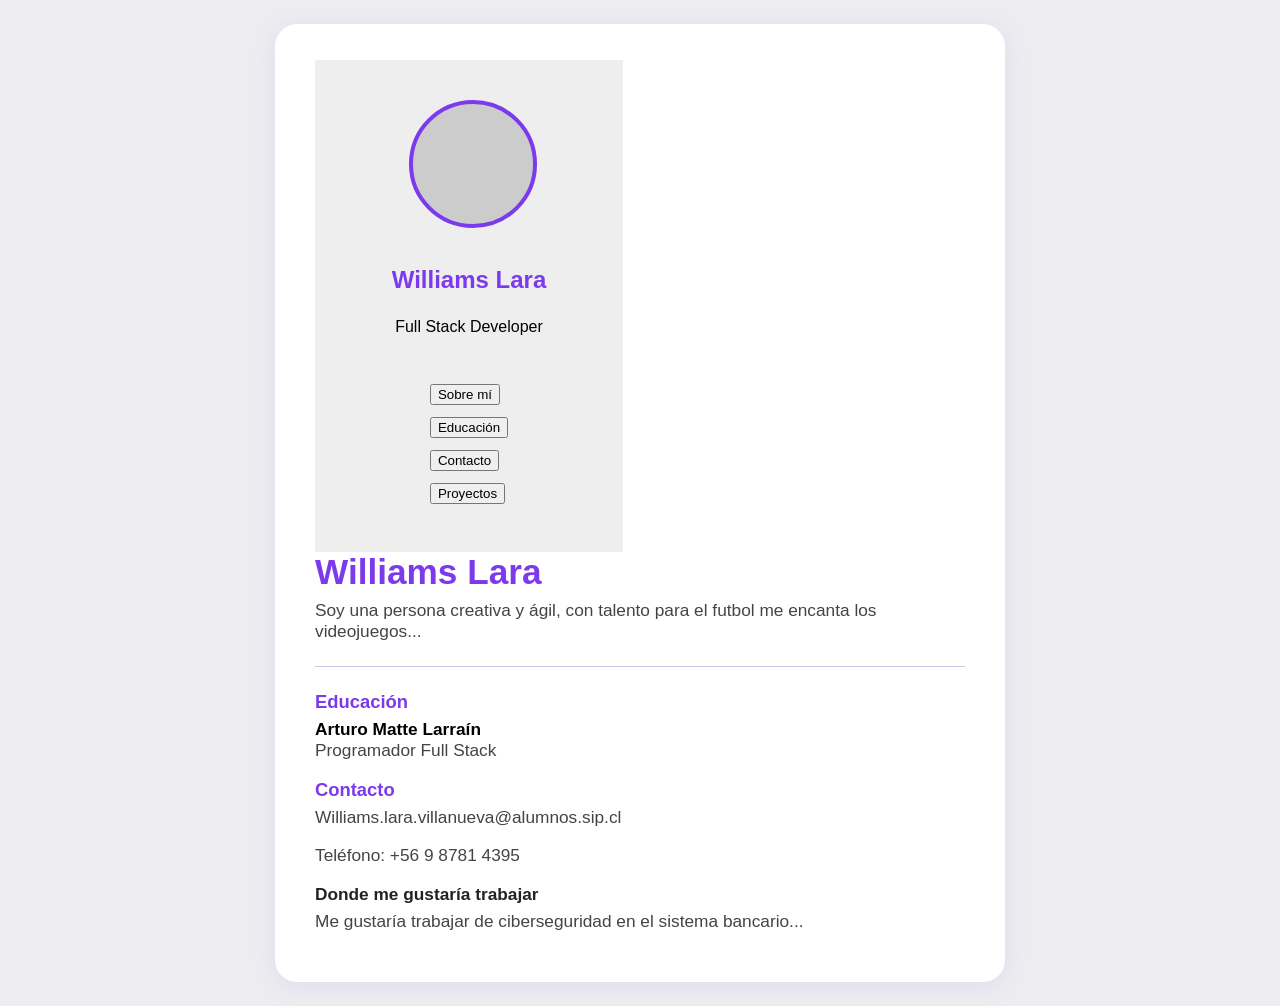
==== index.html @ e7a140d2 "First version" ====
<!DOCTYPE html>
<html lang="es">
<head>
    <meta charset="UTF-8">
    <meta name="viewport" content="width=device-width, initial-scale=1.0">
    <title>Williams Lara - Portfolio</title>
    <link rel="stylesheet" href="style.css">
</head>
<body>
    <div class="container">
        <aside class="sidebar">
            <div class="profile-pic"></div>
            <h2>Williams Lara</h2>
            <p>Full Stack Developer</p>
            <nav>
                <ul>
                    <li><button class="nav-btn" data-section="about">Sobre mí</button></li>
                    <li><button class="nav-btn" data-section="education">Educación</button></li>
                    <li><button class="nav-btn" data-section="contact">Contacto</button></li>
                    <li><button class="nav-btn" data-section="work">Proyectos</button></li>
                </ul>
            </nav>
        </aside>
        <main class="main-content">
            <section class="about" id="about">
                <h1>Williams Lara</h1>
                <p>Soy una persona creativa y ágil, con talento para el futbol me encanta los videojuegos...</p>
            </section>
            <hr>
            <section class="education" id="education">
                <h2>Educación</h2>
                <strong>Arturo Matte Larraín</strong>
                <p>Programador Full Stack</p>
            </section>
            <section class="contact" id="contact">
                <h2>Contacto</h2>
                <p>Williams.lara.villanueva@alumnos.sip.cl</p>
                <p>Teléfono: +56 9 8781 4395</p>
            </section>
            <section class="work" id="work">
                <h2>Donde me gustaría trabajar</h2>
                <p>Me gustaría trabajar de ciberseguridad en el sistema bancario...</p>
            </section>
        </main>
    </div>
    <script src="script.js"></script>
</body>
</html>
---- style.css ----
body {
    background: #ededf0;
    font-family: 'Segoe UI', Arial, sans-serif;
    margin: 0;
}
.container {
    max-width: 650px;
    margin: 24px auto;
    background: #fff;
    border-radius: 22px;
    box-shadow: 0 4px 24px rgba(124,58,237,0.10);
    padding: 36px 40px 32px 40px;
    display: flex;
    flex-direction: column;
}
.sidebar {
    background: #eee;
    padding: 32px 24px;
    width: 260px;
    display: flex;
    flex-direction: column;
    align-items: center;
}
.profile-pic {
    width: 120px;
    height: 120px;
    background: #ccc;
    border-radius: 50%;
    margin-bottom: 18px;
    border: 4px solid #7c3aed;
    margin-top: 8px;
    margin-left: 8px;
    float: left;
}
.sidebar h2 {
    color: #7c3aed;
    margin-bottom: 8px;
}
.sidebar nav ul {
    list-style: none;
    padding: 0;
    margin-top: 32px;
}
.sidebar nav li {
    margin: 12px 0;
    color: #333;
    font-weight: 500;
    cursor: pointer;
}
.main-content {
    padding: 0;
}
.main-content h1 {
    color: #7c3aed;
    font-size: 2.2rem;
    margin-bottom: 8px;
    margin-top: 0;
    font-weight: 700;
}
.main-content p {
    font-size: 1.08rem;
    color: #444;
    margin-top: 0;
}
hr {
    margin: 24px 0;
    border: none;
    border-top: 1px solid #d1c4e9;
}
.main-content h2 {
    color: #7c3aed;
    margin-top: 24px;
    margin-bottom: 8px;
    font-size: 1.3rem;
    font-weight: 700;
}
.main-content strong {
    font-weight: bold;
    font-size: 1.08rem;
}
.contact h2, .education h2 {
    color: #7c3aed;
    font-size: 1.15rem;
    margin-bottom: 6px;
    margin-top: 18px;
    font-weight: 700;
}
.work h2 {
    color: #222;
    font-size: 1.08rem;
    margin-bottom: 6px;
    margin-top: 18px;
    font-weight: bold;
}
.main-content section {
    margin-bottom: 18px;
}
@media (max-width: 700px) {
    .container {
        padding: 18px 8px;
    }
    .profile-pic {
        width: 80px;
        height: 80px;
    }
}
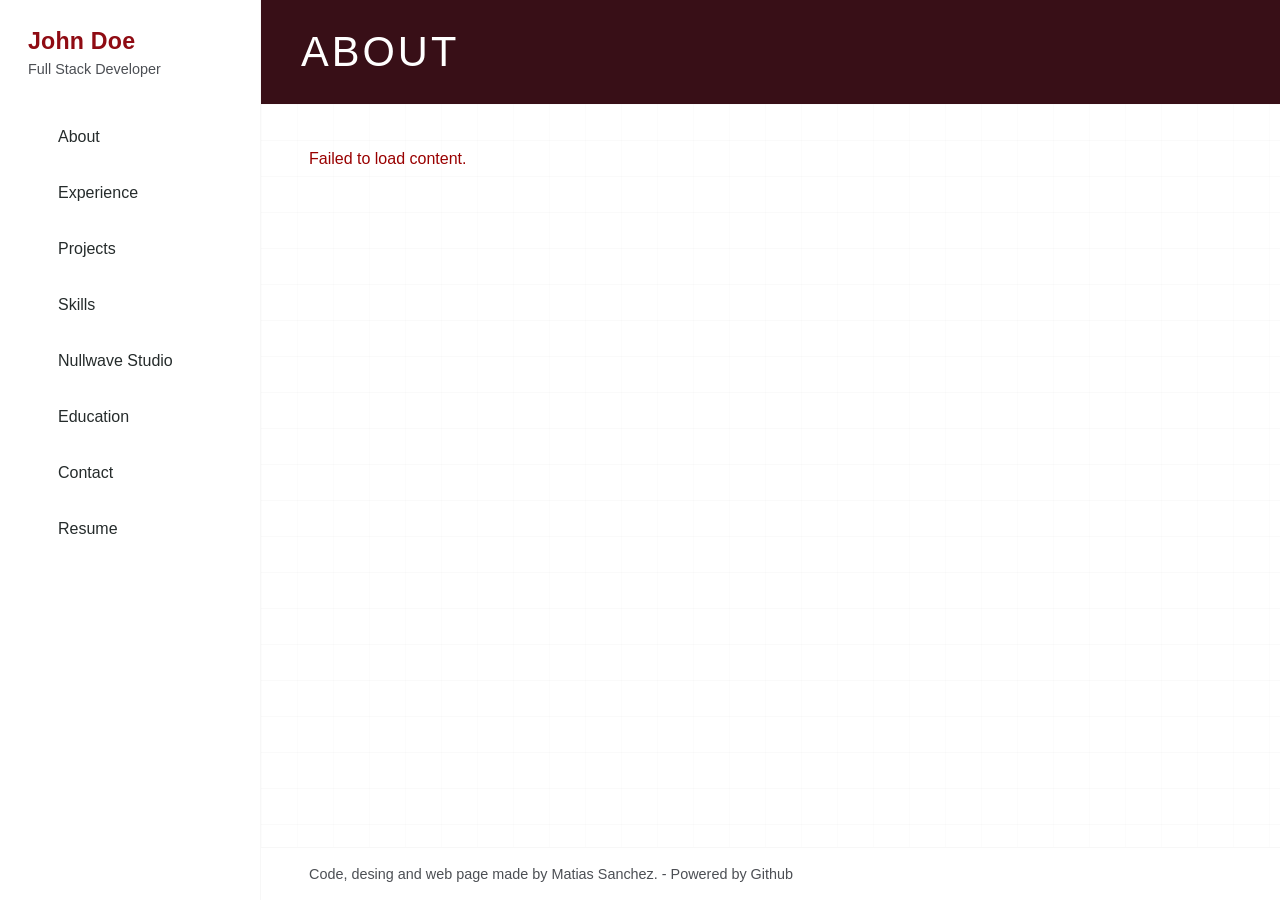
==== commit e4ff8f5f: "Adition of Extras and funtions" ====
--- a/index.html
+++ b/index.html
@@ -1,48 +1,52 @@
 <!DOCTYPE html>
-<html lang="es">
+<html lang="en">
 <head>
-    <meta charset="UTF-8">
-    <meta name="viewport" content="width=device-width, initial-scale=1.0">
-    <title>Williams Lara - Portfolio</title>
-    <link rel="stylesheet" href="style.css">
+    <meta charset="UTF-8" />
+    <meta name="viewport" content="width=device-width, initial-scale=1.0"/>
+    <title>Portfolio - Placeholder</title>
+    <link rel="stylesheet" href="style.css" />
 </head>
-<body>
-    <div class="container">
+<body class="dark">
+    <div class="portfolio-layout">
         <aside class="sidebar">
-            <div class="profile-pic"></div>
-            <h2>Williams Lara</h2>
-            <p>Full Stack Developer</p>
-            <nav>
-                <ul>
-                    <li><button class="nav-btn" data-section="about">Sobre mí</button></li>
-                    <li><button class="nav-btn" data-section="education">Educación</button></li>
-                    <li><button class="nav-btn" data-section="contact">Contacto</button></li>
-                    <li><button class="nav-btn" data-section="work">Proyectos</button></li>
-                </ul>
-            </nav>
-        </aside>
-        <main class="main-content">
-            <section class="about" id="about">
-                <h1>Williams Lara</h1>
-                <p>Soy una persona creativa y ágil, con talento para el futbol me encanta los videojuegos...</p>
-            </section>
-            <hr>
-            <section class="education" id="education">
-                <h2>Educación</h2>
-                <strong>Arturo Matte Larraín</strong>
-                <p>Programador Full Stack</p>
-            </section>
-            <section class="contact" id="contact">
-                <h2>Contacto</h2>
-                <p>Williams.lara.villanueva@alumnos.sip.cl</p>
-                <p>Teléfono: +56 9 8781 4395</p>
-            </section>
-            <section class="work" id="work">
-                <h2>Donde me gustaría trabajar</h2>
-                <p>Me gustaría trabajar de ciberseguridad en el sistema bancario...</p>
-            </section>
+            <div class="sidebar-header">
+                <!-- profile image removed from sidebar (will be shown in About page) -->
+                <div>
+                    <h2>John Doe</h2>
+                    <p>Full Stack Developer</p>
+                </div>
+            </div>
+
+                <nav>
+                    <ul>
+                        <li><button class="nav-btn" data-page="pages and info/about.html" data-title="About"><img class="nav-icon" src="assets/User_01.png" alt="" /> About</button></li>
+                        <li><button class="nav-btn" data-page="pages and info/experience.html" data-title="Experience"><img class="nav-icon" src="assets/Book_Open.png" alt="" /> Experience</button></li>
+                        <li><button class="nav-btn" data-page="pages and info/proyects.html" data-title="Projects"><img class="nav-icon" src="assets/Code.png" alt="" /> Projects</button></li>
+                        <li><button class="nav-btn" data-page="pages and info/skills.html" data-title="Skills"><img class="nav-icon" src="assets/Puzzle.png" alt="" /> Skills</button></li>
+                        <li><button class="nav-btn" data-page="pages and info/studio.html" data-title="Nullwave Studio"><img class="nav-icon" src="assets/Globe.png" alt="" /> Nullwave Studio</button></li>
+                        <li><button class="nav-btn" data-page="pages and info/education.html" data-title="Education"><img class="nav-icon" src="assets/Book_Open.png" alt="" /> Education</button></li>
+                        <li><button class="nav-btn" data-page="pages and info/contact.html" data-title="Contact"><img class="nav-icon" src="assets/Mail.png" alt="" /> Contact</button></li>
+                        <li><button class="nav-btn" data-page="pages and info/resume.html" data-title="Resume"><img class="nav-icon" src="assets/Info.png" alt="" /> Resume</button></li>
+                    </ul>
+                </nav>
+
+                <!-- sidebar-footer removed (dark toggle not needed in dark-only mode) -->
+            </aside>
+
+            <main class="main-area">
+                <!-- page header that shows the active section title -->
+                <header class="page-header">
+                    <h1 id="page-title">About</h1>
+                </header>
+
+                <!-- dynamic pages load here -->
+                <div id="main-content" class="page-content"><!-- loaded content appears here --></div>
+
+            <!-- small credits area (editable) -->
+            <div class="credits">Code, desing and web page made by Matias Sanchez. - Powered by Github</div>
         </main>
     </div>
+
     <script src="script.js"></script>
 </body>
 </html>
--- a/style.css
+++ b/style.css
@@ -1,106 +1,346 @@
+:root{
+    --accent-dark: #380f17;    /* deep maroon (header) */
+    --accent: #8f0b13;         /* primary maroon (buttons, headings) */
+    --accent-bright: #dc2011;  /* bright red (highlights) */
+    --cream: #efdfc5;          /* warm background */
+    --dark: #252b2b;           /* main text */
+    --muted: #4c4f54;          /* muted text */
+    --card-shadow: rgba(37,43,43,0.08);
+    --bg: var(--cream);
+}
+
+/* base layout */
 body {
-    background: #ededf0;
+    background: var(--bg);
     font-family: 'Segoe UI', Arial, sans-serif;
     margin: 0;
-}
-.container {
-    max-width: 650px;
-    margin: 24px auto;
-    background: #fff;
-    border-radius: 22px;
-    box-shadow: 0 4px 24px rgba(124,58,237,0.10);
-    padding: 36px 40px 32px 40px;
+    -webkit-font-smoothing:antialiased;
+    color: var(--dark);
+}
+.portfolio-layout {
+    display: flex;
+    min-height: 100vh;
+}
+
+/* SIDEBAR — white column with icons and strong active item */
+.sidebar {
+    background: #ffffff;
+    width: 260px;
+    padding: 28px 0 28px 0;
     display: flex;
     flex-direction: column;
-}
-.sidebar {
-    background: #eee;
-    padding: 32px 24px;
-    width: 260px;
-    display: flex;
-    flex-direction: column;
-    align-items: center;
-}
-.profile-pic {
-    width: 120px;
-    height: 120px;
-    background: #ccc;
-    border-radius: 50%;
-    margin-bottom: 18px;
-    border: 4px solid #7c3aed;
-    margin-top: 8px;
-    margin-left: 8px;
-    float: left;
-}
-.sidebar h2 {
-    color: #7c3aed;
-    margin-bottom: 8px;
+    align-items: stretch;
+    box-shadow: 2px 0 12px rgba(0,0,0,0.04);
+    border-right: 1px solid rgba(16,16,16,0.03);
+}
+
+/* header block inside sidebar (no profile image here per request) */
+.sidebar-header {
+    padding-left: 28px;
+    margin-bottom: 26px;
+}
+.sidebar-header h2 {
+    color: var(--accent);
+    margin: 0 0 6px 0;
+    font-size: 1.45rem;
+    font-weight: 600;
+    letter-spacing: 0.2px;
+}
+.sidebar-header p {
+    color: var(--muted);
+    margin: 0;
+    font-size: 0.9rem;
+}
+
+/* navigation list */
+.sidebar nav {
+    margin-top: 6px;
+    padding-right: 8px;
 }
 .sidebar nav ul {
     list-style: none;
     padding: 0;
-    margin-top: 32px;
+    margin: 0;
 }
 .sidebar nav li {
-    margin: 12px 0;
-    color: #333;
+    padding: 4px 0;
+    margin: 0;
+}
+
+/* button reset and layout */
+.sidebar nav button.nav-btn {
+    background: transparent;
+    border: none;
+    padding: 14px 24px;
+    width: 100%;
+    text-align: left;
+    font: inherit;
+    color: var(--dark);
+    display: flex;
+    align-items: center;
+    gap: 14px;
+    cursor: pointer;
+    border-radius: 6px;
+    transition: background 160ms ease, color 160ms ease, transform 120ms ease;
+}
+.sidebar nav button.nav-btn:hover {
+    background: rgba(143,11,19,0.04); /* subtle accent hover */
+}
+.sidebar nav button.nav-btn:focus { outline: none; }
+
+/* icon image */
+.nav-icon {
+    width: 20px;
+    height: 20px;
+    display: inline-block;
+    object-fit: contain;
+    opacity: 0.95;
+    flex: 0 0 20px;
+}
+
+/* active state: black text + accent left bar */
+.sidebar nav button.nav-btn.active {
+    color: #000;
+    font-weight: 700;
+    background: #fff;
+    position: relative;
+    box-shadow: inset 0 0 0 1px rgba(0,0,0,0.02);
+}
+.sidebar nav button.nav-btn.active::before {
+    content: "";
+    position: absolute;
+    left: 0;
+    top: 8px;
+    bottom: 8px;
+    width: 4px;
+    background: var(--accent);
+    border-radius: 2px;
+}
+
+/* ensure nav takes available space so footer stays at bottom */
+.sidebar nav { flex: 1; display: flex; flex-direction: column; }
+
+/* sidebar footer (dark mode toggle placement) */
+.sidebar-footer {
+    padding: 12px 24px;
+    border-top: 1px solid rgba(0,0,0,0.03);
+    display: flex;
+    align-items: center;
+    gap: 8px;
+}
+.dark-toggle {
+    background: transparent;
+    border: none;
+    padding: 8px 12px;
+    width: 100%;
+    display: flex;
+    align-items: center;
+    gap: 10px;
+    font: inherit;
+    color: var(--muted);
+    cursor: pointer;
+    border-radius: 6px;
+}
+.dark-toggle:hover {
+    background: rgba(143,11,19,0.04);
+    color: var(--dark);
+}
+.dark-toggle:focus { outline: none; }
+
+/* dark mode overrides (toggle 'dark' on <html> or <body>) */
+:root { /* keep existing variables above */ }
+body.dark {
+    --accent-dark: #8f0b13;    /* header slightly lighter on dark mode */
+    --accent: #dc2011;
+    --accent-bright: #efdfc5;
+    --cream: #252b2b;          /* use dark base */
+    --dark: #efdfc5;           /* main text becomes light */
+    --muted: #bfb6a9;          /* muted light */
+    --card-shadow: rgba(0,0,0,0.5);
+    --bg: #171717;
+}
+
+/* animate theme changes smoothly */
+body, .sidebar, .main-area, .page-header, .project-card, .project-img {
+    transition: background-color 240ms ease, color 240ms ease, border-color 240ms ease, box-shadow 240ms ease;
+}
+
+/* update small elements for dark mode */
+body.dark .sidebar { background: #1b1b1b; border-right-color: rgba(255,255,255,0.03); box-shadow: none; }
+body.dark .sidebar-header h2 { color: var(--accent); }
+body.dark .sidebar-header p, body.dark .credits { color: var(--muted); }
+body.dark .nav-icon { filter: brightness(0) invert(1); opacity: 0.9; }
+
+/* main area in dark */
+body.dark .main-area { background: #141414; }
+body.dark .page-header { background: var(--accent-dark); color: var(--accent-bright); }
+body.dark .project-card { background: #1f1f1f; box-shadow: 0 8px 26px rgba(0,0,0,0.6); }
+body.dark .project-card p, body.dark .project-card h3 { color: var(--accent-bright); }
+body.dark .project-img { filter: contrast(0.95) saturate(0.9); }
+
+/* update toggle label when active (JS will set aria-pressed) */
+.dark-toggle[aria-pressed="true"] .toggle-label { font-weight: 700; color: var(--dark); }
+
+/* MAIN AREA */
+.main-area {
+    flex: 1;
+    display: flex;
+    flex-direction: column;
+    min-height: 100vh;
+    background: #fff;
+}
+
+/* top header bar (accent-dark) with large section title */
+.page-header {
+    background: var(--accent-dark);
+    color: #fff;
+    padding: 28px 40px;
+    box-shadow: 0 2px 0 rgba(0,0,0,0.02);
+}
+.page-header h1 {
+    margin: 0;
+    font-size: 2.6rem;
+    letter-spacing: 3px;
     font-weight: 500;
+    text-transform: uppercase;
+}
+
+/* main content panel: padding and subtle grid background like reference */
+.main-area > .page-content,
+#main-content {
+    padding: 30px 48px 48px 48px;
+    background:
+        linear-gradient(rgba(0,0,0,0.02) 1px, transparent 1px) 0 0 / 36px 36px,
+        linear-gradient(90deg, rgba(0,0,0,0.01) 1px, transparent 1px) 0 0 / 36px 36px,
+        #fff;
+    flex: 1;
+    box-sizing: border-box;
+}
+
+/* small credits at bottom right of main area */
+.credits {
+    padding: 18px 48px;
+    color: var(--muted);
+    font-size: 0.9rem;
+    border-top: 1px solid rgba(0,0,0,0.03);
+    background: #fff;
+}
+
+/* PROJECT CARDS — match reference: large image, white card with shadow */
+.projects {
+    display: grid;
+    grid-template-columns: repeat(3, 1fr);
+    gap: 28px;
+    align-items: start;
+}
+.project-card {
+    background: #ffffff;
+    border-radius: 6px;
+    box-shadow: 0 6px 18px var(--card-shadow);
+    overflow: hidden;
+    display: flex;
+    flex-direction: column;
+    transition: transform 180ms ease, box-shadow 180ms ease;
     cursor: pointer;
 }
-.main-content {
-    padding: 0;
-}
-.main-content h1 {
-    color: #7c3aed;
-    font-size: 2.2rem;
-    margin-bottom: 8px;
-    margin-top: 0;
-    font-weight: 700;
-}
-.main-content p {
-    font-size: 1.08rem;
-    color: #444;
-    margin-top: 0;
-}
-hr {
-    margin: 24px 0;
-    border: none;
-    border-top: 1px solid #d1c4e9;
-}
-.main-content h2 {
-    color: #7c3aed;
-    margin-top: 24px;
-    margin-bottom: 8px;
-    font-size: 1.3rem;
-    font-weight: 700;
-}
-.main-content strong {
-    font-weight: bold;
-    font-size: 1.08rem;
-}
-.contact h2, .education h2 {
-    color: #7c3aed;
+.project-card:hover {
+    transform: translateY(-6px);
+    box-shadow: 0 16px 36px rgba(37,43,43,0.12);
+}
+.project-img {
+    width: 100%;
+    height: 220px;
+    background: #eaeff2 center/cover no-repeat;
+    border-bottom: 1px solid rgba(0,0,0,0.04);
+}
+.project-card .project-body {
+    padding: 18px 18px 22px 18px;
+    display: flex;
+    flex-direction: column;
+    gap: 10px;
+}
+.project-card h3 {
+    color: var(--accent);
+    margin: 0;
     font-size: 1.15rem;
-    margin-bottom: 6px;
-    margin-top: 18px;
-    font-weight: 700;
-}
-.work h2 {
-    color: #222;
-    font-size: 1.08rem;
-    margin-bottom: 6px;
-    margin-top: 18px;
-    font-weight: bold;
-}
-.main-content section {
-    margin-bottom: 18px;
-}
-@media (max-width: 700px) {
-    .container {
-        padding: 18px 8px;
+    font-weight: 600;
+}
+.project-card p {
+    color: var(--dark);
+    margin: 0;
+    font-size: 0.98rem;
+    line-height: 1.4;
+}
+
+/* project card small menu dots to the right (visual only) */
+.project-card .dots {
+    margin-left: auto;
+    width: 18px;
+    height: 18px;
+    opacity: 0.55;
+}
+
+/* PROJECT PAGE / ABOUT page helpers */
+.about-page .profile-img {
+    width: 140px;
+    height: 140px;
+    border-radius: 50%;
+    object-fit: cover;
+    border: 6px solid var(--accent-bright);
+    float: left;
+    margin-right: 28px;
+}
+.page-title {
+    display: block;
+    font-size: 1.05rem;
+    color: var(--muted);
+}
+
+/* --- Page transition classes (fade + vertical move) --- */
+.page-content {
+    will-change: opacity, transform;
+}
+.fade-enter {
+    opacity: 0;
+    transform: translateY(-12px);
+}
+.fade-enter.fade-enter-active {
+    opacity: 1;
+    transform: translateY(0);
+    transition: opacity 260ms ease, transform 260ms ease;
+}
+.fade-exit {
+    opacity: 1;
+    transform: translateY(0);
+}
+.fade-exit.fade-exit-active {
+    opacity: 0;
+    transform: translateY(-12px);
+    transition: opacity 220ms ease, transform 220ms ease;
+}
+
+/* smaller screens: stack sidebar and 1 column of projects */
+@media (max-width: 1000px) {
+    .projects { grid-template-columns: repeat(2, 1fr); }
+}
+@media (max-width: 740px) {
+    .portfolio-layout { flex-direction: column; }
+    .sidebar {
+        width: 100%;
+        display: flex;
+        flex-direction: row;
+        align-items: center;
+        padding: 12px;
+        gap: 8px;
     }
-    .profile-pic {
-        width: 80px;
-        height: 80px;
+    .sidebar-header { display: none; } /* keep header compact on mobile */
+    .page-header { padding: 18px 20px; }
+    .page-header h1 { font-size: 1.6rem; letter-spacing: 1.5px; }
+    .main-area > .page-content { padding: 18px 18px 28px 18px; background-size: 24px 24px; }
+    .projects {
+        grid-template-columns: 1fr;
+    }
+    .project-card {
+        width: 100%;
     }
 }
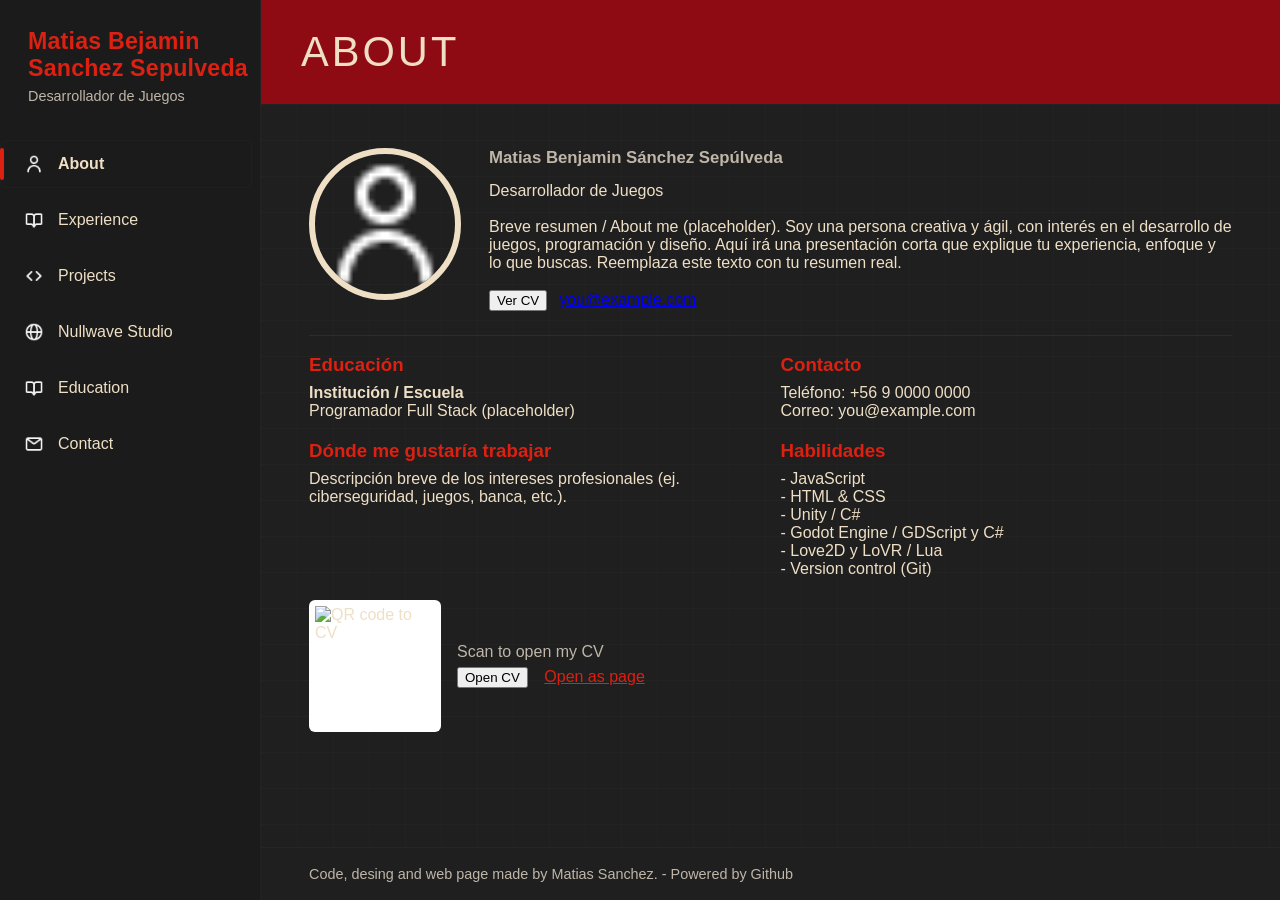
==== commit 55868540: "Version BETA launched!" ====
--- a/index.html
+++ b/index.html
@@ -12,8 +12,8 @@
             <div class="sidebar-header">
                 <!-- profile image removed from sidebar (will be shown in About page) -->
                 <div>
-                    <h2>John Doe</h2>
-                    <p>Full Stack Developer</p>
+                    <h2>Matias Bejamin <br> Sanchez Sepulveda</h2>
+                    <p>Desarrollador de Juegos</p>
                 </div>
             </div>
 
@@ -22,11 +22,11 @@
                         <li><button class="nav-btn" data-page="pages and info/about.html" data-title="About"><img class="nav-icon" src="assets/User_01.png" alt="" /> About</button></li>
                         <li><button class="nav-btn" data-page="pages and info/experience.html" data-title="Experience"><img class="nav-icon" src="assets/Book_Open.png" alt="" /> Experience</button></li>
                         <li><button class="nav-btn" data-page="pages and info/proyects.html" data-title="Projects"><img class="nav-icon" src="assets/Code.png" alt="" /> Projects</button></li>
-                        <li><button class="nav-btn" data-page="pages and info/skills.html" data-title="Skills"><img class="nav-icon" src="assets/Puzzle.png" alt="" /> Skills</button></li>
+                        <!-- <li><button class="nav-btn" data-page="pages and info/skills.html" data-title="Skills"><img class="nav-icon" src="assets/Puzzle.png" alt="" /> Skills</button></li> -->
                         <li><button class="nav-btn" data-page="pages and info/studio.html" data-title="Nullwave Studio"><img class="nav-icon" src="assets/Globe.png" alt="" /> Nullwave Studio</button></li>
                         <li><button class="nav-btn" data-page="pages and info/education.html" data-title="Education"><img class="nav-icon" src="assets/Book_Open.png" alt="" /> Education</button></li>
                         <li><button class="nav-btn" data-page="pages and info/contact.html" data-title="Contact"><img class="nav-icon" src="assets/Mail.png" alt="" /> Contact</button></li>
-                        <li><button class="nav-btn" data-page="pages and info/resume.html" data-title="Resume"><img class="nav-icon" src="assets/Info.png" alt="" /> Resume</button></li>
+                        <!-- <li><button class="nav-btn" data-page="pages and info/resume.html" data-title="Resume"><img class="nav-icon" src="assets/Info.png" alt="" /> Resume</button></li> -->
                     </ul>
                 </nav>
 
--- a/style.css
+++ b/style.css
@@ -1,12 +1,18 @@
+/* Centralized color variables — dark-only defaults */
 :root{
-    --accent-dark: #380f17;    /* deep maroon (header) */
-    --accent: #8f0b13;         /* primary maroon (buttons, headings) */
-    --accent-bright: #dc2011;  /* bright red (highlights) */
-    --cream: #efdfc5;          /* warm background */
-    --dark: #252b2b;           /* main text */
-    --muted: #4c4f54;          /* muted text */
-    --card-shadow: rgba(37,43,43,0.08);
-    --bg: var(--cream);
+    --accent-dark: #8f0b13;    /* header */
+    --accent: #dc2011;         /* headings, accents */
+    --accent-bright: #efdfc5;  /* highlights */
+    --cream: #171717;          /* page background */
+    --dark: #efdfc5;           /* main text */
+    --muted: #bfb6a9;          /* muted text */
+    --card-shadow: rgba(0,0,0,0.5);
+    --bg: #171717;
+    --sidebar-bg: #1b1b1b;
+    --main-bg: #141414;
+    --header-text: var(--accent-bright);
+    --card-bg: #1f1f1f;
+    --nav-hover-alpha: 0.06;
 }
 
 /* base layout */
@@ -22,19 +28,19 @@
     min-height: 100vh;
 }
 
-/* SIDEBAR — white column with icons and strong active item */
+/* SIDEBAR */
 .sidebar {
-    background: #ffffff;
+    background: var(--sidebar-bg);
     width: 260px;
-    padding: 28px 0 28px 0;
+    padding: 28px 0;
     display: flex;
     flex-direction: column;
     align-items: stretch;
     box-shadow: 2px 0 12px rgba(0,0,0,0.04);
-    border-right: 1px solid rgba(16,16,16,0.03);
-}
-
-/* header block inside sidebar (no profile image here per request) */
+    border-right: 1px solid rgba(255,255,255,0.03);
+}
+
+/* sidebar header */
 .sidebar-header {
     padding-left: 28px;
     margin-bottom: 26px;
@@ -52,22 +58,18 @@
     font-size: 0.9rem;
 }
 
-/* navigation list */
+/* navigation */
 .sidebar nav {
     margin-top: 6px;
     padding-right: 8px;
-}
-.sidebar nav ul {
-    list-style: none;
-    padding: 0;
-    margin: 0;
-}
-.sidebar nav li {
-    padding: 4px 0;
-    margin: 0;
-}
-
-/* button reset and layout */
+    flex: 1;
+    display: flex;
+    flex-direction: column;
+}
+.sidebar nav ul { list-style: none; padding: 0; margin: 0; }
+.sidebar nav li { padding: 4px 0; margin: 0; }
+
+/* nav buttons */
 .sidebar nav button.nav-btn {
     background: transparent;
     border: none;
@@ -84,27 +86,20 @@
     transition: background 160ms ease, color 160ms ease, transform 120ms ease;
 }
 .sidebar nav button.nav-btn:hover {
-    background: rgba(143,11,19,0.04); /* subtle accent hover */
+    background: rgba(220,32,17,var(--nav-hover-alpha));
 }
 .sidebar nav button.nav-btn:focus { outline: none; }
 
-/* icon image */
-.nav-icon {
-    width: 20px;
-    height: 20px;
-    display: inline-block;
-    object-fit: contain;
-    opacity: 0.95;
-    flex: 0 0 20px;
-}
-
-/* active state: black text + accent left bar */
+/* icon */
+.nav-icon { width: 20px; height: 20px; object-fit: contain; opacity: 0.95; flex: 0 0 20px; }
+
+/* active state */
 .sidebar nav button.nav-btn.active {
-    color: #000;
+    color: var(--dark);
     font-weight: 700;
-    background: #fff;
+    background: var(--sidebar-bg);
     position: relative;
-    box-shadow: inset 0 0 0 1px rgba(0,0,0,0.02);
+    box-shadow: inset 0 0 0 1px rgba(255,255,255,0.02);
 }
 .sidebar nav button.nav-btn.active::before {
     content: "";
@@ -117,83 +112,17 @@
     border-radius: 2px;
 }
 
-/* ensure nav takes available space so footer stays at bottom */
-.sidebar nav { flex: 1; display: flex; flex-direction: column; }
-
-/* sidebar footer (dark mode toggle placement) */
-.sidebar-footer {
-    padding: 12px 24px;
-    border-top: 1px solid rgba(0,0,0,0.03);
-    display: flex;
-    align-items: center;
-    gap: 8px;
-}
-.dark-toggle {
-    background: transparent;
-    border: none;
-    padding: 8px 12px;
-    width: 100%;
-    display: flex;
-    align-items: center;
-    gap: 10px;
-    font: inherit;
-    color: var(--muted);
-    cursor: pointer;
-    border-radius: 6px;
-}
-.dark-toggle:hover {
-    background: rgba(143,11,19,0.04);
-    color: var(--dark);
-}
-.dark-toggle:focus { outline: none; }
-
-/* dark mode overrides (toggle 'dark' on <html> or <body>) */
-:root { /* keep existing variables above */ }
-body.dark {
-    --accent-dark: #8f0b13;    /* header slightly lighter on dark mode */
-    --accent: #dc2011;
-    --accent-bright: #efdfc5;
-    --cream: #252b2b;          /* use dark base */
-    --dark: #efdfc5;           /* main text becomes light */
-    --muted: #bfb6a9;          /* muted light */
-    --card-shadow: rgba(0,0,0,0.5);
-    --bg: #171717;
-}
-
-/* animate theme changes smoothly */
-body, .sidebar, .main-area, .page-header, .project-card, .project-img {
-    transition: background-color 240ms ease, color 240ms ease, border-color 240ms ease, box-shadow 240ms ease;
-}
-
-/* update small elements for dark mode */
-body.dark .sidebar { background: #1b1b1b; border-right-color: rgba(255,255,255,0.03); box-shadow: none; }
-body.dark .sidebar-header h2 { color: var(--accent); }
-body.dark .sidebar-header p, body.dark .credits { color: var(--muted); }
-body.dark .nav-icon { filter: brightness(0) invert(1); opacity: 0.9; }
-
-/* main area in dark */
-body.dark .main-area { background: #141414; }
-body.dark .page-header { background: var(--accent-dark); color: var(--accent-bright); }
-body.dark .project-card { background: #1f1f1f; box-shadow: 0 8px 26px rgba(0,0,0,0.6); }
-body.dark .project-card p, body.dark .project-card h3 { color: var(--accent-bright); }
-body.dark .project-img { filter: contrast(0.95) saturate(0.9); }
-
-/* update toggle label when active (JS will set aria-pressed) */
-.dark-toggle[aria-pressed="true"] .toggle-label { font-weight: 700; color: var(--dark); }
-
-/* MAIN AREA */
+/* top header */
 .main-area {
     flex: 1;
     display: flex;
     flex-direction: column;
     min-height: 100vh;
-    background: #fff;
-}
-
-/* top header bar (accent-dark) with large section title */
+    background: var(--main-bg);
+}
 .page-header {
     background: var(--accent-dark);
-    color: #fff;
+    color: var(--header-text);
     padding: 28px 40px;
     box-shadow: 0 2px 0 rgba(0,0,0,0.02);
 }
@@ -205,28 +134,28 @@
     text-transform: uppercase;
 }
 
-/* main content panel: padding and subtle grid background like reference */
-.main-area > .page-content,
-#main-content {
+/* main content area */
+#main-content, .main-area > .page-content {
     padding: 30px 48px 48px 48px;
     background:
-        linear-gradient(rgba(0,0,0,0.02) 1px, transparent 1px) 0 0 / 36px 36px,
-        linear-gradient(90deg, rgba(0,0,0,0.01) 1px, transparent 1px) 0 0 / 36px 36px,
-        #fff;
+        linear-gradient(rgba(255,255,255,0.02) 1px, transparent 1px) 0 0 / 36px 36px,
+        linear-gradient(90deg, rgba(255,255,255,0.01) 1px, transparent 1px) 0 0 / 36px 36px,
+        var(--card-bg);
     flex: 1;
     box-sizing: border-box;
-}
-
-/* small credits at bottom right of main area */
+    color: var(--dark);
+}
+
+/* credits */
 .credits {
     padding: 18px 48px;
     color: var(--muted);
     font-size: 0.9rem;
-    border-top: 1px solid rgba(0,0,0,0.03);
-    background: #fff;
-}
-
-/* PROJECT CARDS — match reference: large image, white card with shadow */
+    border-top: 1px solid rgba(255,255,255,0.03);
+    background: var(--card-bg);
+}
+
+/* projects grid + cards */
 .projects {
     display: grid;
     grid-template-columns: repeat(3, 1fr);
@@ -234,7 +163,7 @@
     align-items: start;
 }
 .project-card {
-    background: #ffffff;
+    background: var(--card-bg);
     border-radius: 6px;
     box-shadow: 0 6px 18px var(--card-shadow);
     overflow: hidden;
@@ -245,13 +174,13 @@
 }
 .project-card:hover {
     transform: translateY(-6px);
-    box-shadow: 0 16px 36px rgba(37,43,43,0.12);
+    box-shadow: 0 16px 36px rgba(0,0,0,0.45);
 }
 .project-img {
     width: 100%;
     height: 220px;
-    background: #eaeff2 center/cover no-repeat;
-    border-bottom: 1px solid rgba(0,0,0,0.04);
+    background: #2a2a2a center/cover no-repeat;
+    border-bottom: 1px solid rgba(255,255,255,0.04);
 }
 .project-card .project-body {
     padding: 18px 18px 22px 18px;
@@ -259,28 +188,10 @@
     flex-direction: column;
     gap: 10px;
 }
-.project-card h3 {
-    color: var(--accent);
-    margin: 0;
-    font-size: 1.15rem;
-    font-weight: 600;
-}
-.project-card p {
-    color: var(--dark);
-    margin: 0;
-    font-size: 0.98rem;
-    line-height: 1.4;
-}
-
-/* project card small menu dots to the right (visual only) */
-.project-card .dots {
-    margin-left: auto;
-    width: 18px;
-    height: 18px;
-    opacity: 0.55;
-}
-
-/* PROJECT PAGE / ABOUT page helpers */
+.project-card h3 { color: var(--accent); margin: 0; font-size: 1.15rem; font-weight: 600; }
+.project-card p { color: var(--dark); margin: 0; font-size: 0.98rem; line-height: 1.4; }
+
+/* about page profile */
 .about-page .profile-img {
     width: 140px;
     height: 140px;
@@ -290,57 +201,29 @@
     float: left;
     margin-right: 28px;
 }
-.page-title {
-    display: block;
-    font-size: 1.05rem;
-    color: var(--muted);
-}
-
-/* --- Page transition classes (fade + vertical move) --- */
-.page-content {
-    will-change: opacity, transform;
-}
-.fade-enter {
-    opacity: 0;
-    transform: translateY(-12px);
-}
-.fade-enter.fade-enter-active {
-    opacity: 1;
-    transform: translateY(0);
-    transition: opacity 260ms ease, transform 260ms ease;
-}
-.fade-exit {
-    opacity: 1;
-    transform: translateY(0);
-}
-.fade-exit.fade-exit-active {
-    opacity: 0;
-    transform: translateY(-12px);
-    transition: opacity 220ms ease, transform 220ms ease;
-}
-
-/* smaller screens: stack sidebar and 1 column of projects */
-@media (max-width: 1000px) {
-    .projects { grid-template-columns: repeat(2, 1fr); }
-}
+.page-title { display: block; font-size: 1.05rem; color: var(--muted); }
+
+/* transitions */
+.page-content { will-change: opacity, transform; }
+.fade-enter { opacity: 0; transform: translateY(-12px); }
+.fade-enter.fade-enter-active { opacity: 1; transform: translateY(0); transition: opacity 260ms ease, transform 260ms ease; }
+.fade-exit { opacity: 1; transform: translateY(0); }
+.fade-exit.fade-exit-active { opacity: 0; transform: translateY(-12px); transition: opacity 220ms ease, transform 220ms ease; }
+
+/* animate theme changes smoothly */
+body, .sidebar, .main-area, .page-header, .project-card, .project-img {
+    transition: background-color 240ms ease, color 240ms ease, border-color 240ms ease, box-shadow 240ms ease;
+}
+
+/* responsiveness */
+@media (max-width: 1000px) { .projects { grid-template-columns: repeat(2, 1fr); } }
 @media (max-width: 740px) {
     .portfolio-layout { flex-direction: column; }
-    .sidebar {
-        width: 100%;
-        display: flex;
-        flex-direction: row;
-        align-items: center;
-        padding: 12px;
-        gap: 8px;
-    }
-    .sidebar-header { display: none; } /* keep header compact on mobile */
+    .sidebar { width: 100%; display: flex; flex-direction: row; align-items: center; padding: 12px; gap: 8px; }
+    .sidebar-header { display: none; }
     .page-header { padding: 18px 20px; }
     .page-header h1 { font-size: 1.6rem; letter-spacing: 1.5px; }
-    .main-area > .page-content { padding: 18px 18px 28px 18px; background-size: 24px 24px; }
-    .projects {
-        grid-template-columns: 1fr;
-    }
-    .project-card {
-        width: 100%;
-    }
+    #main-content, .main-area > .page-content { padding: 18px; background-size: 24px 24px; }
+    .projects { grid-template-columns: 1fr; gap: 18px; }
+    .project-img { height: 160px; }
 }
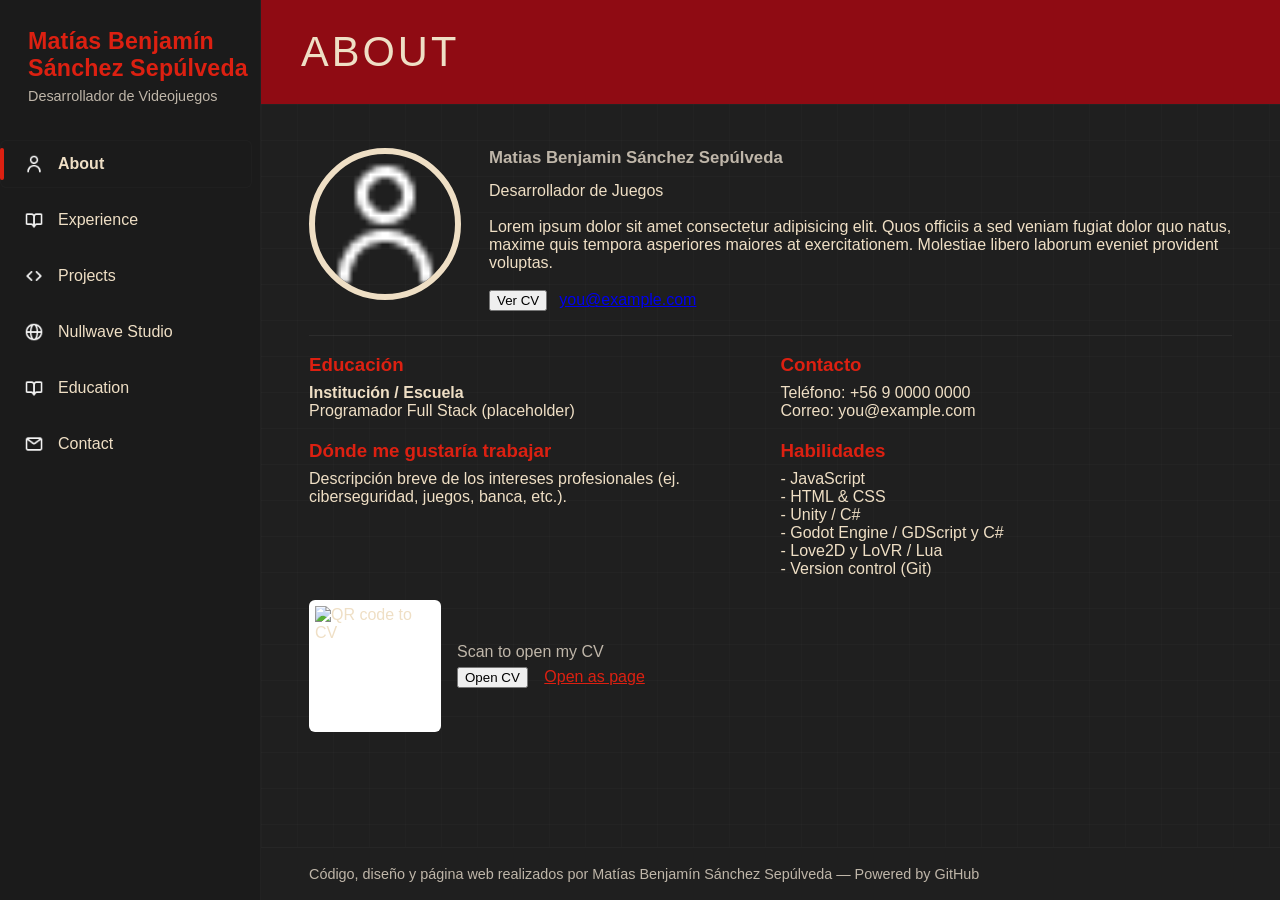
==== commit 8622f8e0: "Small mistakes fixed" ====
--- a/index.html
+++ b/index.html
@@ -1,49 +1,43 @@
 <!DOCTYPE html>
-<html lang="en">
+<html lang="es">
 <head>
     <meta charset="UTF-8" />
     <meta name="viewport" content="width=device-width, initial-scale=1.0"/>
-    <title>Portfolio - Placeholder</title>
+    <title>Portafolio</title>
     <link rel="stylesheet" href="style.css" />
 </head>
 <body class="dark">
     <div class="portfolio-layout">
         <aside class="sidebar">
             <div class="sidebar-header">
-                <!-- profile image removed from sidebar (will be shown in About page) -->
                 <div>
-                    <h2>Matias Bejamin <br> Sanchez Sepulveda</h2>
-                    <p>Desarrollador de Juegos</p>
+                    <h2>Matías Benjamín<br>Sánchez Sepúlveda</h2>
+                    <p>Desarrollador de Videojuegos</p>
                 </div>
             </div>
 
-                <nav>
-                    <ul>
-                        <li><button class="nav-btn" data-page="pages and info/about.html" data-title="About"><img class="nav-icon" src="assets/User_01.png" alt="" /> About</button></li>
-                        <li><button class="nav-btn" data-page="pages and info/experience.html" data-title="Experience"><img class="nav-icon" src="assets/Book_Open.png" alt="" /> Experience</button></li>
-                        <li><button class="nav-btn" data-page="pages and info/proyects.html" data-title="Projects"><img class="nav-icon" src="assets/Code.png" alt="" /> Projects</button></li>
-                        <!-- <li><button class="nav-btn" data-page="pages and info/skills.html" data-title="Skills"><img class="nav-icon" src="assets/Puzzle.png" alt="" /> Skills</button></li> -->
-                        <li><button class="nav-btn" data-page="pages and info/studio.html" data-title="Nullwave Studio"><img class="nav-icon" src="assets/Globe.png" alt="" /> Nullwave Studio</button></li>
-                        <li><button class="nav-btn" data-page="pages and info/education.html" data-title="Education"><img class="nav-icon" src="assets/Book_Open.png" alt="" /> Education</button></li>
-                        <li><button class="nav-btn" data-page="pages and info/contact.html" data-title="Contact"><img class="nav-icon" src="assets/Mail.png" alt="" /> Contact</button></li>
-                        <!-- <li><button class="nav-btn" data-page="pages and info/resume.html" data-title="Resume"><img class="nav-icon" src="assets/Info.png" alt="" /> Resume</button></li> -->
-                    </ul>
-                </nav>
+            <nav>
+                <ul>
+                    <li><button class="nav-btn" data-page="pages and info/about.html" data-title="About"><img class="nav-icon" src="assets/User_01.png" alt="" /> About</button></li>
+                    <li><button class="nav-btn" data-page="pages and info/experience.html" data-title="Experience"><img class="nav-icon" src="assets/Book_Open.png" alt="" /> Experience</button></li>
+                    <li><button class="nav-btn" data-page="pages and info/proyects.html" data-title="Projects"><img class="nav-icon" src="assets/Code.png" alt="" /> Projects</button></li>
+                    <li><button class="nav-btn" data-page="pages and info/studio.html" data-title="Nullwave Studio"><img class="nav-icon" src="assets/Globe.png" alt="" /> Nullwave Studio</button></li>
+                    <li><button class="nav-btn" data-page="pages and info/education.html" data-title="Education"><img class="nav-icon" src="assets/Book_Open.png" alt="" /> Education</button></li>
+                    <li><button class="nav-btn" data-page="pages and info/contact.html" data-title="Contact"><img class="nav-icon" src="assets/Mail.png" alt="" /> Contact</button></li>
+                </ul>
+            </nav>
+        </aside>
 
-                <!-- sidebar-footer removed (dark toggle not needed in dark-only mode) -->
-            </aside>
+        <main class="main-area">
+            <header class="page-header">
+                <div class="title-wrap">
+                    <h1 id="page-title">About</h1>
+                </div>
+            </header>
 
-            <main class="main-area">
-                <!-- page header that shows the active section title -->
-                <header class="page-header">
-                    <h1 id="page-title">About</h1>
-                </header>
+            <div id="main-content" class="page-content"><!-- loaded content appears here --></div>
 
-                <!-- dynamic pages load here -->
-                <div id="main-content" class="page-content"><!-- loaded content appears here --></div>
-
-            <!-- small credits area (editable) -->
-            <div class="credits">Code, desing and web page made by Matias Sanchez. - Powered by Github</div>
+            <div class="credits">Código, diseño y página web realizados por Matías Benjamín Sánchez Sepúlveda — Powered by GitHub</div>
         </main>
     </div>
 
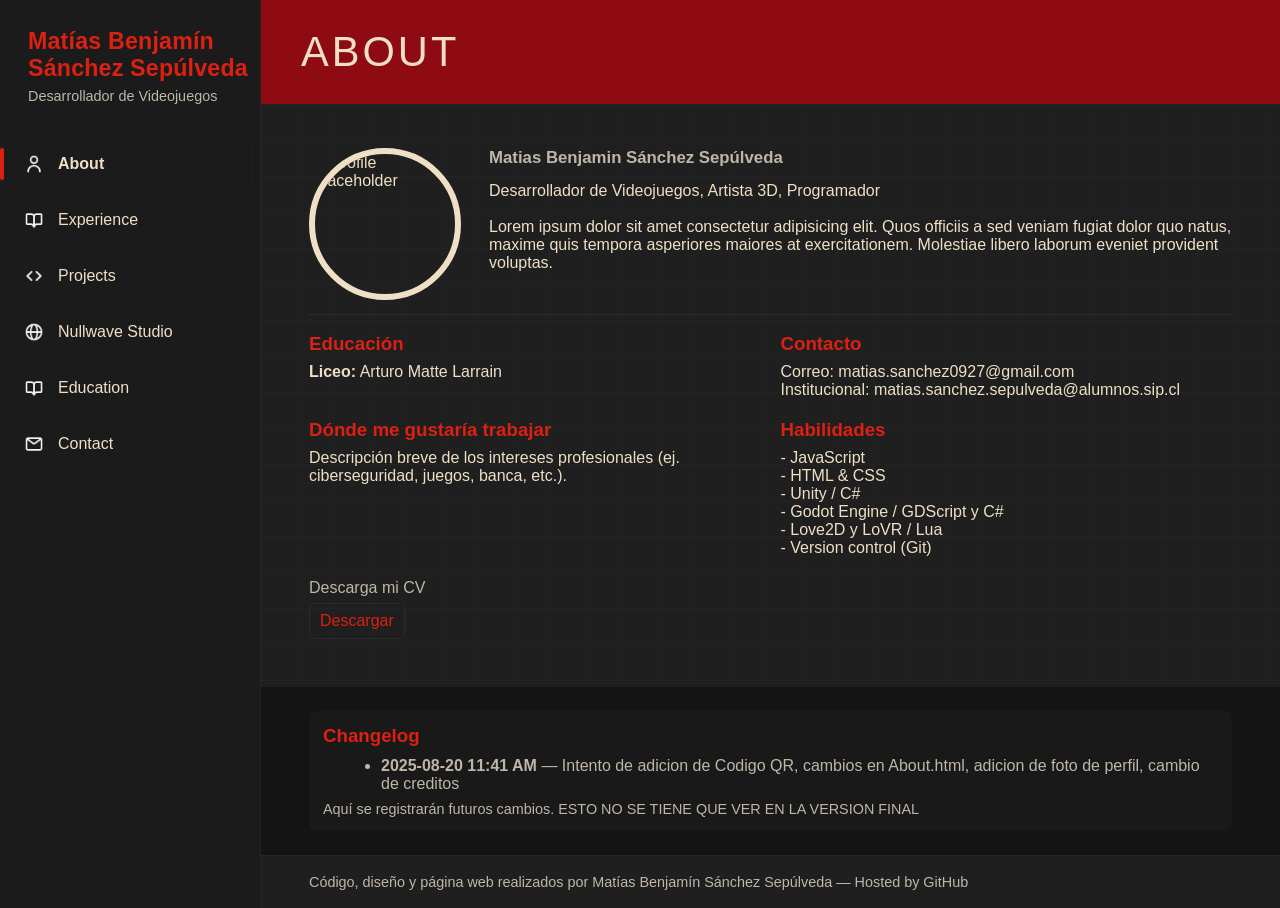
==== commit 48971110: "Small changes and aditions, some shit more lmfao" ====
--- a/index.html
+++ b/index.html
@@ -37,7 +37,16 @@
 
             <div id="main-content" class="page-content"><!-- loaded content appears here --></div>
 
-            <div class="credits">Código, diseño y página web realizados por Matías Benjamín Sánchez Sepúlveda — Powered by GitHub</div>
+            <!-- GLOBAL changelog — visible below all sections -->
+            <section id="global-changelog" style="margin:24px 48px; padding:14px; border-radius:8px; background:rgba(255,255,255,0.02);">
+                <h3 style="margin:0 0 10px 0; color:var(--accent);">Changelog</h3>
+                <ul style="margin:0 0 8px 18px; color:var(--muted);">
+                    <li><strong>2025-08-20 11:41 AM</strong> — Intento de adicion de Codigo QR, cambios en About.html, adicion de foto de perfil, cambio de creditos</li>
+                </ul>
+                <p style="margin:0; color:var(--muted); font-size:0.9rem;">Aquí se registrarán futuros cambios. ESTO NO SE TIENE QUE VER EN LA VERSION FINAL    </p>
+            </section>
+
+            <div class="credits">Código, diseño y página web realizados por Matías Benjamín Sánchez Sepúlveda — Hosted by GitHub</div>
         </main>
     </div>
 
